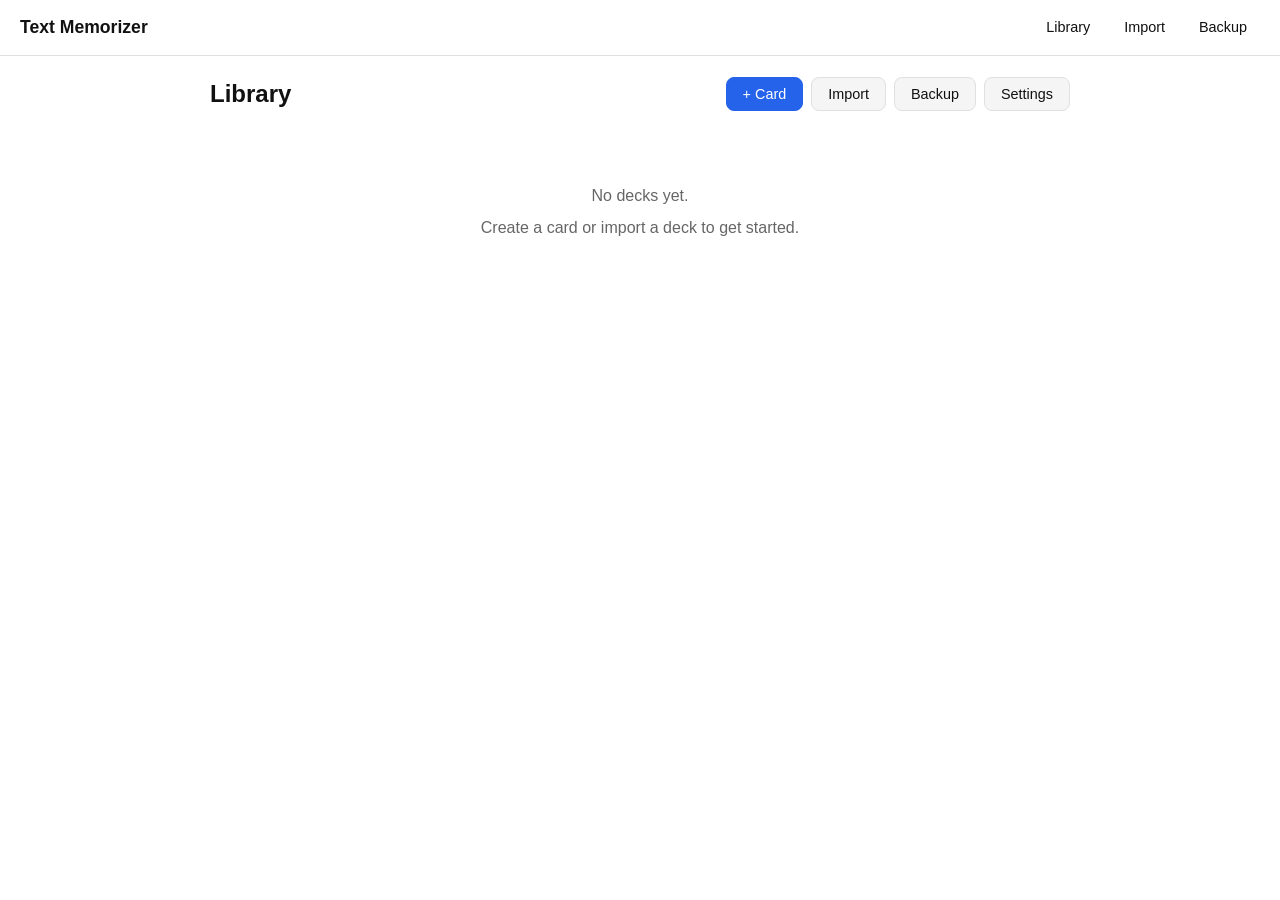
==== index.html @ ed5fac5d "Initial commit — offline flashcard app with spaced repetition" ====
<!DOCTYPE html>
<html lang="en">
<head>
  <meta charset="UTF-8" />
  <meta name="viewport" content="width=device-width, initial-scale=1.0" />
  <title>Text Memorizer</title>
  <link rel="manifest" href="manifest.json" />
  <meta name="theme-color" content="#6366f1" />
  <meta name="mobile-web-app-capable" content="yes" />
  <meta name="apple-mobile-web-app-capable" content="yes" />
  <meta name="apple-mobile-web-app-status-bar-style" content="black-translucent" />
  <meta name="apple-mobile-web-app-title" content="Text Memorizer" />
  <link rel="stylesheet" href="vendor/katex.min.css" />
  <link rel="stylesheet" href="style.css" />
</head>
<body>

<div id="app">
  <!-- Navigation -->
  <nav class="nav-bar">
    <span class="nav-brand">Text Memorizer</span>
    <div class="nav-links">
      <button class="nav-btn" id="nav-library">Library</button>
      <button class="nav-btn" id="nav-import">Import</button>
      <button class="nav-btn" id="nav-export">Backup</button>
    </div>
  </nav>

  <!-- Screens -->
  <main class="main-content">
    <div class="screen screen--active" id="screen-library"></div>
    <div class="screen" id="screen-editor"></div>
    <div class="screen" id="screen-review"></div>
    <div class="screen" id="screen-import"></div>
    <div class="screen" id="screen-export"></div>
    <div class="screen" id="screen-settings"></div>
  </main>

  <!-- Overlays -->
  <div id="modal-container"></div>
  <div id="toast-container"></div>
</div>

<noscript>
  <p style="padding:2rem;font-family:sans-serif">Text Memorizer requires JavaScript to run.</p>
</noscript>

<!-- Vendor libraries -->
<script src="vendor/marked.min.js"></script>
<script src="vendor/purify.min.js"></script>
<script src="vendor/katex.min.js"></script>
<script src="vendor/auto-render.min.js"></script>

<!-- Utils -->
<script src="src/utils/ids.js"></script>
<script src="src/utils/time.js"></script>
<script src="src/utils/hash.js"></script>
<script src="src/utils/text.js"></script>
<script src="src/utils/events.js"></script>
<script src="src/utils/crypto.js"></script>

<!-- DB layer -->
<script src="src/db/schema.js"></script>
<script src="src/db/db.js"></script>
<script src="src/db/repositories.js"></script>

<!-- Cards -->
<script src="src/cards/tokenizer.js"></script>
<script src="src/cards/fingerprints.js"></script>
<script src="src/cards/cards.js"></script>

<!-- Review -->
<script src="src/review/scheduler.js"></script>
<script src="src/review/adaptiveBlinding.js"></script>
<script src="src/review/standardReview.js"></script>
<script src="src/review/textMemoryReview.js"></script>
<script src="src/review/reviewController.js"></script>

<!-- Render -->
<script src="src/render/markdownRenderer.js"></script>
<script src="src/render/standardRenderer.js"></script>
<script src="src/render/textMemoryRenderer.js"></script>
<script src="src/render/progressRenderer.js"></script>

<!-- Import -->
<script src="src/import/detectImportKind.js"></script>
<script src="src/import/cards/parseMarkdownDeck.js"></script>
<script src="src/import/cards/parsePlainTextCard.js"></script>
<script src="src/import/cards/parseJsonCards.js"></script>
<script src="src/import/cards/validateImportedCards.js"></script>
<script src="src/import/cards/saveImportedCards.js"></script>
<script src="src/import/snapshot/parseSnapshot.js"></script>
<script src="src/import/snapshot/validateSnapshot.js"></script>
<script src="src/import/snapshot/previewSnapshot.js"></script>
<script src="src/import/snapshot/restoreSnapshot.js"></script>

<!-- Export -->
<script src="src/export/snapshotExport.js"></script>
<script src="src/export/backupFile.js"></script>
<script src="src/export/snapshotShare.js"></script>

<!-- State -->
<script src="src/state.js"></script>

<!-- UI -->
<script src="src/ui/components.js"></script>
<script src="src/ui/libraryScreen.js"></script>
<script src="src/ui/editorScreen.js"></script>
<script src="src/ui/reviewScreen.js"></script>
<script src="src/ui/importScreen.js"></script>
<script src="src/ui/exportScreen.js"></script>
<script src="src/ui/settingsScreen.js"></script>

<!-- App entry point -->
<script src="src/app.js"></script>

<script>
  if ("serviceWorker" in navigator) {
    navigator.serviceWorker.register("sw.js").catch(console.error);
  }
</script>

</body>
</html>
---- style.css ----
/* ── Reset & base ── */
*, *::before, *::after { box-sizing: border-box; margin: 0; padding: 0; }

:root {
  --bg: #ffffff;
  --bg-secondary: #f5f5f5;
  --bg-card: #ffffff;
  --border: #e0e0e0;
  --text: #111111;
  --text-muted: #666666;
  --primary: #2563eb;
  --primary-hover: #1d4ed8;
  --danger: #dc2626;
  --danger-hover: #b91c1c;
  --success: #16a34a;
  --warning: #d97706;
  --radius: 8px;
  --shadow: 0 1px 3px rgba(0,0,0,.1), 0 1px 2px rgba(0,0,0,.06);
  --font: -apple-system, BlinkMacSystemFont, "Segoe UI", Roboto, sans-serif;
  --font-mono: "SF Mono", "Fira Code", Consolas, monospace;
}

[data-theme="dark"] {
  --bg: #0f172a;
  --bg-secondary: #1e293b;
  --bg-card: #1e293b;
  --border: #334155;
  --text: #f1f5f9;
  --text-muted: #94a3b8;
  --primary: #3b82f6;
  --primary-hover: #2563eb;
}

@media (prefers-color-scheme: dark) {
  :root:not([data-theme="light"]) {
    --bg: #0f172a;
    --bg-secondary: #1e293b;
    --bg-card: #1e293b;
    --border: #334155;
    --text: #f1f5f9;
    --text-muted: #94a3b8;
    --primary: #3b82f6;
    --primary-hover: #2563eb;
  }
}

html, body { height: 100%; font-family: var(--font); background: var(--bg); color: var(--text); font-size: 16px; line-height: 1.5; }

#app { display: flex; flex-direction: column; min-height: 100vh; }

/* ── Nav ── */
.nav-bar {
  display: flex; align-items: center; justify-content: space-between;
  padding: .75rem 1.25rem; border-bottom: 1px solid var(--border);
  background: var(--bg-card); position: sticky; top: 0; z-index: 100;
}
.nav-brand { font-weight: 700; font-size: 1.1rem; }
.nav-links { display: flex; gap: .5rem; }
.nav-btn {
  background: none; border: 1px solid transparent; border-radius: var(--radius);
  padding: .4rem .75rem; cursor: pointer; color: var(--text); font-size: .9rem;
}
.nav-btn:hover { background: var(--bg-secondary); border-color: var(--border); }

/* ── Main content ── */
.main-content { flex: 1; }

/* ── Screens ── */
.screen { display: none; padding: 1.25rem; max-width: 900px; margin: 0 auto; }
.screen--active { display: block; }

/* ── Screen header ── */
.screen-header { display: flex; align-items: center; justify-content: space-between; margin-bottom: 1.5rem; flex-wrap: wrap; gap: .5rem; }
.screen-header h1 { font-size: 1.5rem; font-weight: 700; }
.header-actions { display: flex; gap: .5rem; flex-wrap: wrap; }

/* ── Buttons ── */
.btn {
  display: inline-flex; align-items: center; justify-content: center;
  padding: .5rem 1rem; border-radius: var(--radius); border: 1px solid var(--border);
  cursor: pointer; font-size: .9rem; font-family: var(--font); font-weight: 500;
  background: var(--bg-secondary); color: var(--text); transition: background .15s, border-color .15s;
  white-space: nowrap;
}
.btn:hover { background: var(--border); }
.btn:disabled { opacity: .4; cursor: default; }
.btn--primary { background: var(--primary); color: #fff; border-color: var(--primary); }
.btn--primary:hover { background: var(--primary-hover); border-color: var(--primary-hover); }
.btn--danger { background: var(--danger); color: #fff; border-color: var(--danger); }
.btn--danger:hover { background: var(--danger-hover); border-color: var(--danger-hover); }
.btn--danger-ghost { background: none; color: var(--danger); border-color: transparent; }
.btn--danger-ghost:hover { background: #fee2e2; }
.btn--success { background: var(--success); color: #fff; border-color: var(--success); }
.btn--warning { background: var(--warning); color: #fff; border-color: var(--warning); }
.btn--ghost { background: none; border-color: transparent; }
.btn--ghost:hover { background: var(--bg-secondary); }
.btn--lg { padding: .75rem 1.5rem; font-size: 1rem; }
.btn--sm { padding: .3rem .65rem; font-size: .8rem; }
.btn--glow { box-shadow: 0 0 0 2px rgba(22,163,74,.4); }

/* ── Forms ── */
.form-row { margin-bottom: 1rem; }
.form-label { display: block; font-size: .85rem; font-weight: 500; margin-bottom: .35rem; color: var(--text-muted); }
.form-input, .form-select, .form-textarea {
  width: 100%; padding: .5rem .75rem; border: 1px solid var(--border);
  border-radius: var(--radius); background: var(--bg-card); color: var(--text);
  font-family: var(--font); font-size: .95rem;
}
.form-input:focus, .form-select:focus, .form-textarea:focus { outline: 2px solid var(--primary); outline-offset: 2px; }
.form-textarea { resize: vertical; min-height: 100px; }
.form-textarea--tall { min-height: 200px; }
.form-input--sm { max-width: 120px; }

/* ── Editor form ── */
.editor-form { max-width: 680px; }
.md-preview { border: 1px solid var(--border); border-radius: var(--radius); padding: .75rem; min-height: 2rem; background: var(--bg-secondary); }
.token-preview { border: 1px solid var(--border); border-radius: var(--radius); padding: .75rem; min-height: 2rem; line-height: 2; background: var(--bg-secondary); }

/* ── Deck sections in library ── */
.deck-section { margin-bottom: 2rem; border: 1px solid var(--border); border-radius: var(--radius); overflow: hidden; }
.deck-header {
  display: flex; align-items: center; justify-content: space-between;
  padding: .75rem 1rem; background: var(--bg-secondary); flex-wrap: wrap; gap: .5rem;
}
.deck-info { display: flex; align-items: center; gap: .75rem; flex-wrap: wrap; }
.deck-name { font-size: 1.1rem; font-weight: 600; }
.deck-count { font-size: .85rem; color: var(--text-muted); }
.deck-due-badge {
  background: var(--primary); color: #fff; font-size: .75rem; font-weight: 600;
  padding: .15rem .5rem; border-radius: 100px;
}

/* ── Card rows ── */
.card-list { padding: .5rem 0; }
.card-row {
  display: flex; align-items: center; gap: .75rem; padding: .6rem 1rem;
  border-top: 1px solid var(--border); flex-wrap: wrap;
}
.card-row:first-child { border-top: none; }
.card-row-title { flex: 1; min-width: 120px; font-size: .95rem; font-weight: 500; }
.card-row-type { font-size: .8rem; color: var(--text-muted); min-width: 60px; }

/* ── Due chips ── */
.due-chip { font-size: .75rem; font-weight: 600; padding: .15rem .5rem; border-radius: 100px; }
.due-chip--new { background: #dbeafe; color: #1e40af; }
.due-chip--due { background: #dcfce7; color: #166534; }
.due-chip--later { background: var(--bg-secondary); color: var(--text-muted); }

/* ── Mastery bar ── */
.mastery-bar { width: 60px; height: 6px; background: var(--border); border-radius: 100px; overflow: hidden; }
.mastery-fill { height: 100%; background: var(--primary); border-radius: 100px; transition: width .3s; }

/* ── Filter bar ── */
.filter-bar { display: flex; gap: .5rem; margin-bottom: 1rem; flex-wrap: wrap; }
.filter-select { padding: .35rem .5rem; border: 1px solid var(--border); border-radius: var(--radius); background: var(--bg-secondary); color: var(--text); font-size: .85rem; }

/* ── Empty state ── */
.empty-state { text-align: center; padding: 3rem 1rem; color: var(--text-muted); }
.empty-state p { margin-bottom: .5rem; }

/* ── Review screen ── */
.review-header { display: flex; align-items: center; justify-content: space-between; margin-bottom: 1rem; }
.review-progress { font-size: .85rem; color: var(--text-muted); }

.card-area {
  background: var(--bg-card); border: 1px solid var(--border);
  border-radius: var(--radius); padding: 1.5rem; min-height: 150px;
  margin-bottom: 1.5rem; box-shadow: var(--shadow);
}
.card-face { }
.card-divider { border-top: 2px dashed var(--border); margin: 1rem 0; }

.review-controls--sticky {
  position: sticky; bottom: 0;
  background: var(--bg); border-top: 1px solid var(--border);
  padding: 1rem 0; margin: 0 -1.25rem; padding-left: 1.25rem; padding-right: 1.25rem;
}

.rating-row { display: flex; gap: .5rem; flex-wrap: wrap; }
.rating-row .btn { flex: 1; min-width: 80px; }

.review-hint { font-size: .9rem; color: var(--text-muted); margin-bottom: .75rem; }
.review-hint--small { font-size: .8rem; }

.blinding-actions { }
.blinding-btn-row { display: flex; gap: .5rem; flex-wrap: wrap; }
.blinding-btn-row .btn { flex: 1; min-width: 80px; }

.session-complete { text-align: center; padding: 3rem 1rem; }
.session-complete h2 { font-size: 1.75rem; margin-bottom: 1rem; }
.session-complete p { color: var(--text-muted); margin-bottom: 1.5rem; }

/* ── Text memory tokens ── */
.text-memory-body { font-size: 1.15rem; line-height: 2.2; word-spacing: .1em; }

.token-word {
  display: inline-block; cursor: default; border-radius: 3px;
  padding: 0 1px; transition: background .1s;
}
.token-word.clickable { cursor: pointer; }
.token-word.clickable:hover { background: rgba(37,99,235,.12); }
.token-word.mode-customizable { cursor: pointer; }
.token-word.mode-customizable:hover { background: rgba(217, 119, 6, .15); }

.mode-full { color: var(--text); }
.mode-letter { color: var(--primary); font-weight: 600; }
.mode-blind { color: var(--text-muted); letter-spacing: .1em; }
.mode-locked { color: var(--text); opacity: .7; }
.mode-temp-revealed { background: rgba(22,163,74,.1); border-bottom: 2px solid var(--success); }

.token-punct { color: var(--text); }

/* ── Markdown body ── */
.markdown-body h1, .markdown-body h2, .markdown-body h3 { margin-top: .75rem; margin-bottom: .4rem; }
.markdown-body p { margin-bottom: .75rem; }
.markdown-body ul, .markdown-body ol { padding-left: 1.5rem; margin-bottom: .75rem; }
.markdown-body code { background: var(--bg-secondary); padding: .1em .3em; border-radius: 3px; font-family: var(--font-mono); font-size: .9em; }
.markdown-body pre { background: var(--bg-secondary); padding: .75rem; border-radius: var(--radius); overflow-x: auto; margin-bottom: .75rem; }
.markdown-body pre code { background: none; padding: 0; }
.markdown-body table { border-collapse: collapse; width: 100%; margin-bottom: .75rem; }
.markdown-body th, .markdown-body td { border: 1px solid var(--border); padding: .4rem .75rem; text-align: left; }
.markdown-body th { background: var(--bg-secondary); }

/* ── Import / Export screens ── */
.import-body, .export-body { display: flex; flex-direction: column; gap: 1.5rem; }
.import-section, .export-section {
  border: 1px solid var(--border); border-radius: var(--radius); padding: 1.25rem;
}
.import-section--warning { border-color: var(--warning); }
.import-hint { font-size: .9rem; color: var(--text-muted); margin-bottom: .75rem; }
.import-warning { font-size: .9rem; color: var(--warning); margin-bottom: .75rem; }
.export-warning { font-size: .9rem; color: var(--warning); margin-bottom: .75rem; }
.export-hint { font-size: .9rem; color: var(--text-muted); margin-bottom: .75rem; }
.sync-meta { font-size: .85rem; color: var(--text-muted); margin-bottom: .75rem; }

.import-preview { display: flex; flex-direction: column; gap: .5rem; }
.preview-row { display: flex; justify-content: space-between; align-items: center; padding: .35rem 0; border-bottom: 1px solid var(--border); }
.preview-label { font-weight: 500; }
.preview-value { font-weight: 600; color: var(--primary); }
.preview-warning { color: var(--warning); margin-top: .75rem; font-size: .9rem; }
.preview-errors { margin-top: .75rem; }
.preview-error-title { color: var(--warning); font-weight: 600; margin-bottom: .35rem; }
.preview-error-item { font-size: .85rem; color: var(--text-muted); margin-bottom: .2rem; }

.export-guide { background: var(--bg-secondary); border-radius: var(--radius); padding: 1rem; }
.export-guide ol { padding-left: 1.5rem; margin-top: .5rem; }
.export-guide li { margin-bottom: .35rem; }

/* ── Settings form ── */
.settings-form { max-width: 400px; }

/* ── Modals ── */
.modal-overlay {
  position: fixed; inset: 0; background: rgba(0,0,0,.5);
  display: flex; align-items: center; justify-content: center; z-index: 1000;
  padding: 1rem;
}
.modal-dialog {
  background: var(--bg-card); border-radius: var(--radius); padding: 1.5rem;
  max-width: 480px; width: 100%; box-shadow: 0 20px 40px rgba(0,0,0,.2);
}
.modal-title { font-size: 1.15rem; font-weight: 700; margin-bottom: 1rem; }
.modal-body { margin-bottom: 1.25rem; }
.modal-footer { display: flex; gap: .5rem; justify-content: flex-end; flex-wrap: wrap; }

/* ── Toasts ── */
#toast-container { position: fixed; bottom: 1rem; right: 1rem; z-index: 2000; display: flex; flex-direction: column; gap: .5rem; }
.toast {
  padding: .65rem 1rem; border-radius: var(--radius); font-size: .9rem; color: #fff;
  background: #1e293b; box-shadow: var(--shadow); max-width: 300px;
  animation: toast-in .2s ease-out;
}
.toast--success { background: var(--success); }
.toast--error { background: var(--danger); }
.toast--info { background: var(--primary); }
@keyframes toast-in { from { opacity: 0; transform: translateY(8px); } to { opacity: 1; transform: none; } }

/* ── Mobile adjustments ── */
@media (max-width: 600px) {
  .screen { padding: .75rem; }
  .rating-row { gap: .35rem; }
  .rating-row .btn { font-size: .8rem; padding: .5rem .4rem; }
  .card-row { gap: .4rem; }
  .card-row-type { display: none; }
  .blinding-btn-row .btn { font-size: .8rem; }
}
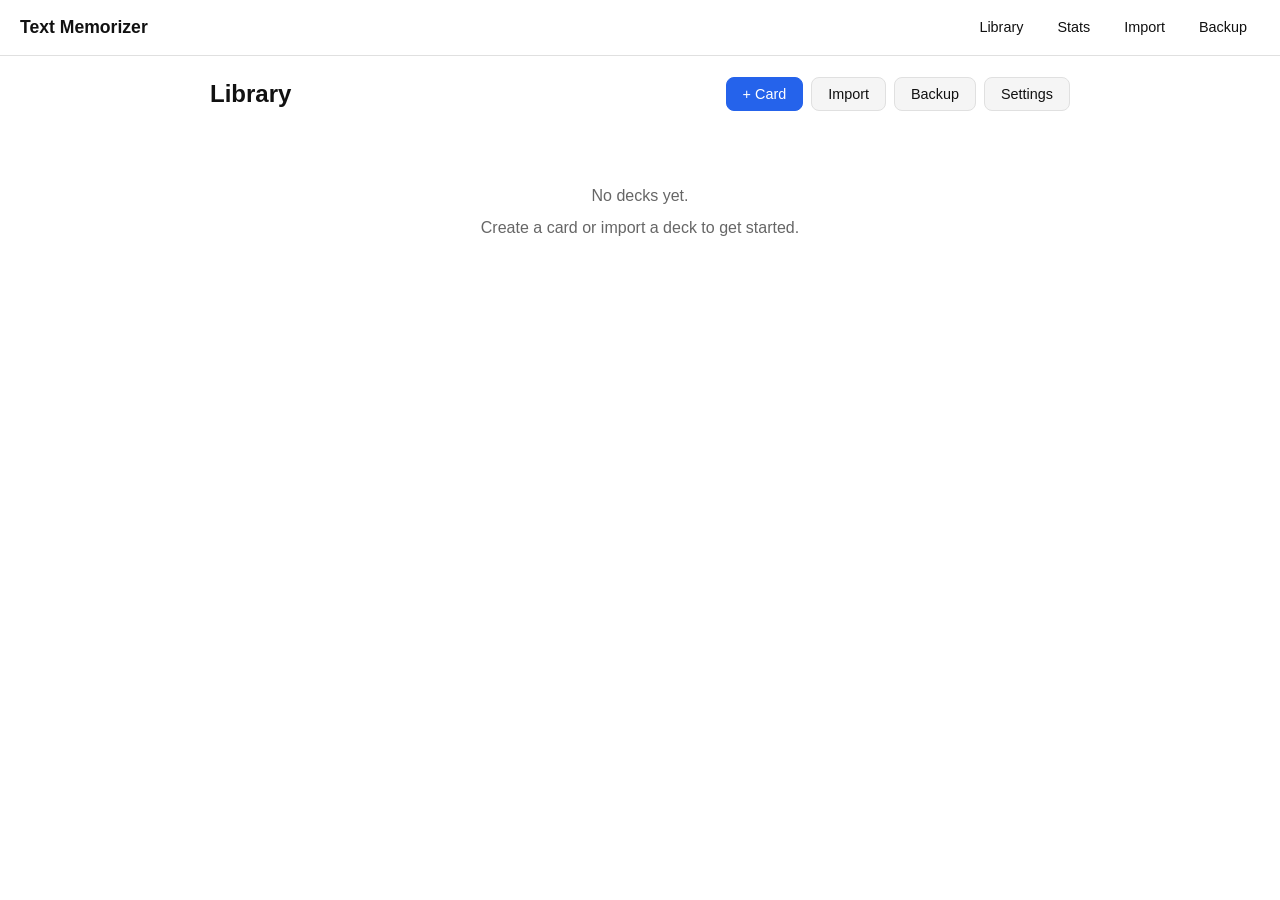
==== commit fc8decec: "Add Stats dashboard and track real review time Stats screen aggregates reviews/sessions/cards into K" ====
--- a/index.html
+++ b/index.html
@@ -21,6 +21,7 @@
     <span class="nav-brand">Text Memorizer</span>
     <div class="nav-links">
       <button class="nav-btn" id="nav-library">Library</button>
+      <button class="nav-btn" id="nav-stats">Stats</button>
       <button class="nav-btn" id="nav-import">Import</button>
       <button class="nav-btn" id="nav-export">Backup</button>
     </div>
@@ -34,6 +35,7 @@
     <div class="screen" id="screen-import"></div>
     <div class="screen" id="screen-export"></div>
     <div class="screen" id="screen-settings"></div>
+    <div class="screen" id="screen-stats"></div>
   </main>
 
   <!-- Overlays -->
@@ -110,6 +112,7 @@
 <script src="src/ui/importScreen.js"></script>
 <script src="src/ui/exportScreen.js"></script>
 <script src="src/ui/settingsScreen.js"></script>
+<script src="src/ui/statsScreen.js"></script>
 
 <!-- App entry point -->
 <script src="src/app.js"></script>
--- a/style.css
+++ b/style.css
@@ -116,6 +116,19 @@
 .md-preview { border: 1px solid var(--border); border-radius: var(--radius); padding: .75rem; min-height: 2rem; background: var(--bg-secondary); }
 .token-preview { border: 1px solid var(--border); border-radius: var(--radius); padding: .75rem; min-height: 2rem; line-height: 2; background: var(--bg-secondary); }
 
+.sides-wrap { display: flex; flex-direction: column; gap: 1rem; margin-bottom: 1rem; }
+.side-box { border: 1px solid var(--border); border-radius: var(--radius); padding: .75rem; background: var(--bg-card); }
+.side-label-row { display: flex; justify-content: space-between; align-items: center; margin-bottom: .5rem; gap: .5rem; flex-wrap: wrap; }
+.side-actions { display: flex; gap: .25rem; flex-wrap: wrap; }
+.side-editor-row { display: flex; flex-direction: column; gap: .5rem; margin-bottom: .75rem; align-items: stretch; }
+.side-editor-row .btn { align-self: flex-start; }
+.form-label--small { font-size: .75rem; }
+.form-textarea.drop-target { outline: 2px dashed var(--primary); outline-offset: -4px; }
+.md-image { max-width: 100%; height: auto; border-radius: 4px; display: block; margin: .5rem 0; }
+.markdown-body img { max-width: 100%; height: auto; }
+
+.card-side-label { font-size: .75rem; color: var(--text-muted); margin-bottom: .35rem; text-transform: uppercase; letter-spacing: .05em; }
+
 /* ── Deck sections in library ── */
 .deck-section { margin-bottom: 2rem; border: 1px solid var(--border); border-radius: var(--radius); overflow: hidden; }
 .deck-header {
@@ -151,8 +164,26 @@
 .mastery-fill { height: 100%; background: var(--primary); border-radius: 100px; transition: width .3s; }
 
 /* ── Filter bar ── */
-.filter-bar { display: flex; gap: .5rem; margin-bottom: 1rem; flex-wrap: wrap; }
+.filter-bar { display: flex; gap: .5rem; margin-bottom: 1rem; flex-wrap: wrap; align-items: center; }
 .filter-select { padding: .35rem .5rem; border: 1px solid var(--border); border-radius: var(--radius); background: var(--bg-secondary); color: var(--text); font-size: .85rem; }
+.search-input {
+  flex: 1; min-width: 160px;
+  padding: .35rem .6rem; border: 1px solid var(--border); border-radius: var(--radius);
+  background: var(--bg-card); color: var(--text); font-size: .85rem; font-family: var(--font);
+}
+.search-input:focus { outline: 2px solid var(--primary); outline-offset: 2px; }
+
+.tag-chip {
+  background: var(--bg-secondary); color: var(--text);
+  border: 1px solid var(--border); border-radius: 100px;
+  padding: .2rem .7rem; font-size: .8rem; font-family: var(--font);
+  cursor: pointer; transition: background .15s, border-color .15s, color .15s;
+}
+.tag-chip:hover { background: var(--border); }
+.tag-chip--active { background: var(--primary); border-color: var(--primary); color: #fff; }
+.tag-chip--active:hover { background: var(--primary-hover); border-color: var(--primary-hover); }
+
+.empty-filter-state { text-align: center; padding: 1.5rem 1rem; color: var(--text-muted); font-size: .9rem; }
 
 /* ── Empty state ── */
 .empty-state { text-align: center; padding: 3rem 1rem; color: var(--text-muted); }
@@ -275,6 +306,37 @@
 .toast--info { background: var(--primary); }
 @keyframes toast-in { from { opacity: 0; transform: translateY(8px); } to { opacity: 1; transform: none; } }
 
+/* ── Stats ── */
+.stats-grid { display: grid; grid-template-columns: 1fr; gap: 1rem; }
+@media (min-width: 720px) {
+  .stats-grid { grid-template-columns: 1fr 1fr; }
+  .stats-kpis, .stats-panel--wide { grid-column: 1 / -1; }
+}
+.stats-kpis {
+  display: grid; grid-template-columns: repeat(auto-fit, minmax(140px, 1fr));
+  gap: .75rem;
+}
+.stats-kpi {
+  border: 1px solid var(--border); border-radius: var(--radius);
+  background: var(--bg-card); padding: 1rem; text-align: center;
+}
+.stats-kpi-value { font-size: 1.5rem; font-weight: 700; color: var(--primary); }
+.stats-kpi-label { font-size: .8rem; color: var(--text-muted); margin-top: .25rem; }
+
+.stats-panel {
+  border: 1px solid var(--border); border-radius: var(--radius);
+  background: var(--bg-card); padding: 1rem;
+}
+.stats-panel-title { font-size: .95rem; font-weight: 600; margin-bottom: .75rem; }
+.stats-loading { color: var(--text-muted); text-align: center; padding: 2rem; }
+.stats-fact { color: var(--text-muted); font-size: .9rem; }
+
+.stats-chart { width: 100%; height: auto; display: block; }
+.stats-axis { stroke: var(--border); stroke-width: 1; }
+.stats-axis-label { fill: var(--text-muted); font-size: 10px; font-family: var(--font); }
+.stats-bar { fill: var(--primary); }
+.stats-bar:hover { fill: var(--primary-hover); }
+
 /* ── Mobile adjustments ── */
 @media (max-width: 600px) {
   .screen { padding: .75rem; }
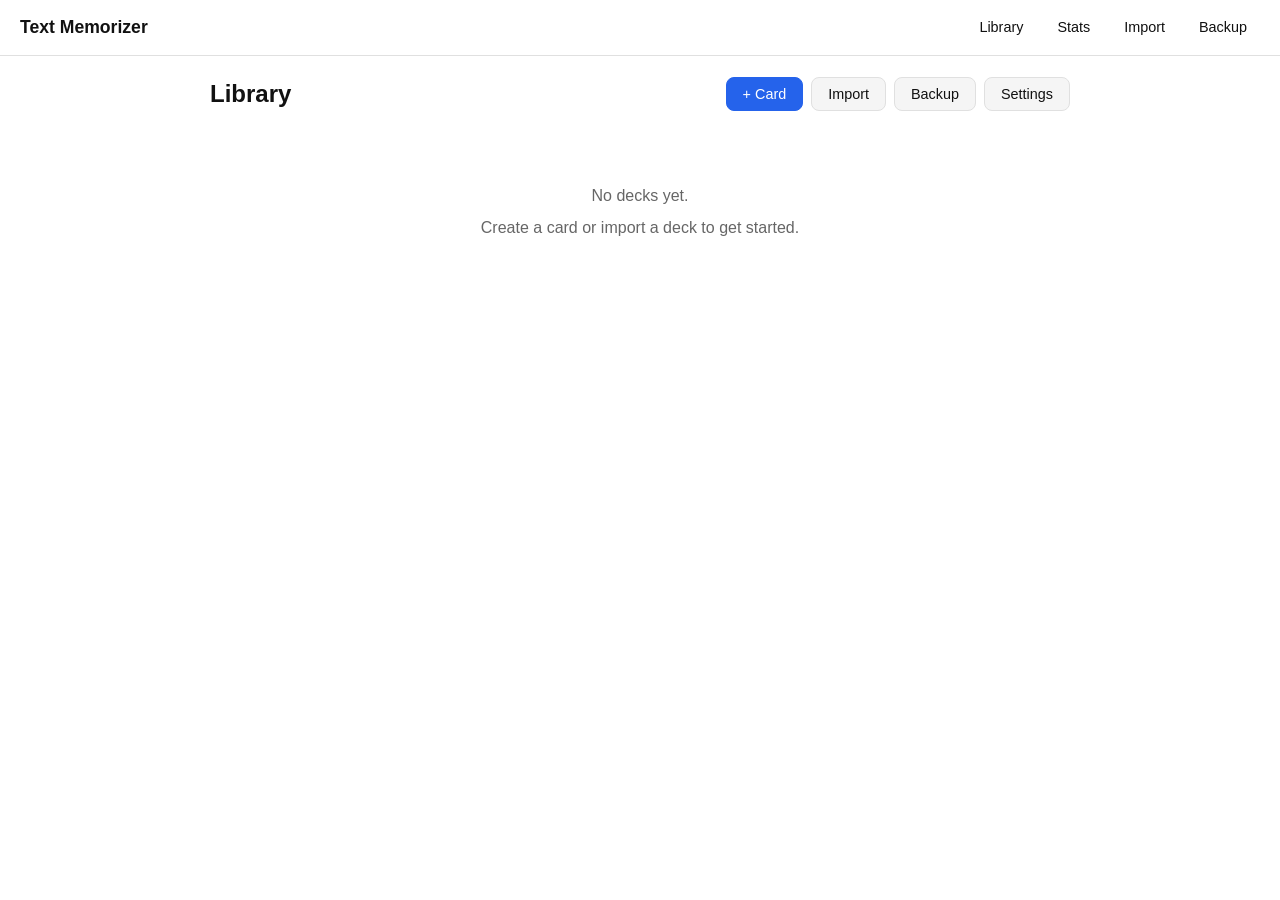
==== commit 2fcd32ee: "Fix bug batch and ship sync folder, changelog modal, stats filter Bug fixes: - Bump SW cache to flas" ====
--- a/index.html
+++ b/index.html
@@ -60,14 +60,19 @@
 <script src="src/utils/text.js"></script>
 <script src="src/utils/events.js"></script>
 <script src="src/utils/crypto.js"></script>
+<script src="src/utils/audio.js"></script>
 
 <!-- DB layer -->
 <script src="src/db/schema.js"></script>
 <script src="src/db/db.js"></script>
 <script src="src/db/repositories.js"></script>
 
+<!-- Folder sync (depends on DB helpers) -->
+<script src="src/utils/folderSync.js"></script>
+
 <!-- Cards -->
 <script src="src/cards/tokenizer.js"></script>
+<script src="src/cards/clozeParser.js"></script>
 <script src="src/cards/fingerprints.js"></script>
 <script src="src/cards/cards.js"></script>
 
@@ -76,12 +81,14 @@
 <script src="src/review/adaptiveBlinding.js"></script>
 <script src="src/review/standardReview.js"></script>
 <script src="src/review/textMemoryReview.js"></script>
+<script src="src/review/clozeReview.js"></script>
 <script src="src/review/reviewController.js"></script>
 
 <!-- Render -->
 <script src="src/render/markdownRenderer.js"></script>
 <script src="src/render/standardRenderer.js"></script>
 <script src="src/render/textMemoryRenderer.js"></script>
+<script src="src/render/clozeRenderer.js"></script>
 <script src="src/render/progressRenderer.js"></script>
 
 <!-- Import -->
@@ -113,6 +120,7 @@
 <script src="src/ui/exportScreen.js"></script>
 <script src="src/ui/settingsScreen.js"></script>
 <script src="src/ui/statsScreen.js"></script>
+<script src="src/ui/changelogModal.js"></script>
 
 <!-- App entry point -->
 <script src="src/app.js"></script>
--- a/style.css
+++ b/style.css
@@ -126,6 +126,13 @@
 .form-textarea.drop-target { outline: 2px dashed var(--primary); outline-offset: -4px; }
 .md-image { max-width: 100%; height: auto; border-radius: 4px; display: block; margin: .5rem 0; }
 .markdown-body img { max-width: 100%; height: auto; }
+.markdown-body audio { max-width: 100%; margin: .5rem 0; }
+
+.media-btn-row { display: flex; gap: .35rem; flex-wrap: wrap; }
+
+.recorder-body { display: flex; flex-direction: column; align-items: center; gap: .75rem; padding: .5rem 0; }
+.recorder-status { color: var(--text-muted); font-size: .9rem; }
+.recorder-timer { font-family: var(--font-mono); font-size: 2rem; font-weight: 700; color: var(--primary); }
 
 .card-side-label { font-size: .75rem; color: var(--text-muted); margin-bottom: .35rem; text-transform: uppercase; letter-spacing: .05em; }
 
@@ -220,6 +227,23 @@
 .session-complete { text-align: center; padding: 3rem 1rem; }
 .session-complete h2 { font-size: 1.75rem; margin-bottom: 1rem; }
 .session-complete p { color: var(--text-muted); margin-bottom: 1.5rem; }
+
+/* ── Cloze ── */
+.cloze-face { font-size: 1.1rem; line-height: 1.7; }
+.cloze-active {
+  background: rgba(99, 102, 241, .18);
+  border-radius: 3px;
+  padding: 0 .25rem;
+  font-weight: 600;
+}
+.cloze-groups-panel {
+  border: 1px solid var(--border); border-radius: var(--radius);
+  padding: .75rem; background: var(--bg-secondary);
+}
+.cloze-groups-empty { color: var(--text-muted); font-style: italic; }
+.cloze-groups-count { font-size: .9rem; color: var(--text-muted); margin-bottom: .5rem; }
+.cloze-groups-list { margin: 0; padding-left: 1.25rem; }
+.cloze-groups-list li { margin-bottom: .25rem; }
 
 /* ── Text memory tokens ── */
 .text-memory-body { font-size: 1.15rem; line-height: 2.2; word-spacing: .1em; }
@@ -337,6 +361,57 @@
 .stats-bar { fill: var(--primary); }
 .stats-bar:hover { fill: var(--primary-hover); }
 
+.stats-filter-bar { margin-bottom: 1rem; }
+.stats-segmented {
+  display: inline-flex; gap: 0; border: 1px solid var(--border);
+  border-radius: var(--radius); overflow: hidden; background: var(--bg-card);
+}
+.stats-segmented-btn {
+  padding: .4rem .8rem; border: none; background: transparent;
+  color: var(--text); font-size: .875rem; cursor: pointer;
+  border-right: 1px solid var(--border);
+}
+.stats-segmented-btn:last-child { border-right: none; }
+.stats-segmented-btn:hover { background: var(--bg-hover, rgba(0,0,0,.04)); }
+.stats-segmented-btn--active {
+  background: var(--primary); color: white;
+}
+.stats-segmented-btn--active:hover { background: var(--primary-hover); }
+
+/* ── Changelog ── */
+.changelog-body { max-height: 60vh; overflow-y: auto; }
+.changelog-entry { margin-bottom: 1.25rem; }
+.changelog-entry:last-child { margin-bottom: 0; }
+.changelog-version {
+  display: flex; align-items: baseline; gap: .5rem;
+  margin-bottom: .25rem; font-size: 1rem;
+}
+.changelog-date { color: var(--text-muted); font-size: .85rem; }
+.changelog-list {
+  margin: 0; padding-left: 1.25rem; line-height: 1.5; font-size: .9rem;
+}
+.changelog-list li { margin: .15rem 0; }
+
+/* ── Import hint extras ── */
+.import-hint--small {
+  font-size: .8rem; color: var(--text-muted); margin-top: -.25rem;
+}
+
+/* ── Folder sync ── */
+.btn-row { display: flex; gap: .5rem; flex-wrap: wrap; }
+.sync-meta-status { font-style: italic; }
+.folder-snapshot-list {
+  border: 1px solid var(--border); border-radius: var(--radius);
+  background: var(--bg-card); padding: .5rem; max-height: 220px; overflow-y: auto;
+}
+.folder-snapshot-row {
+  display: flex; justify-content: space-between; align-items: center;
+  padding: .35rem .25rem; border-bottom: 1px solid var(--border);
+  gap: .5rem; font-size: .875rem;
+}
+.folder-snapshot-row:last-child { border-bottom: none; }
+.folder-snapshot-meta { color: var(--text-muted); font-size: .8rem; }
+
 /* ── Mobile adjustments ── */
 @media (max-width: 600px) {
   .screen { padding: .75rem; }
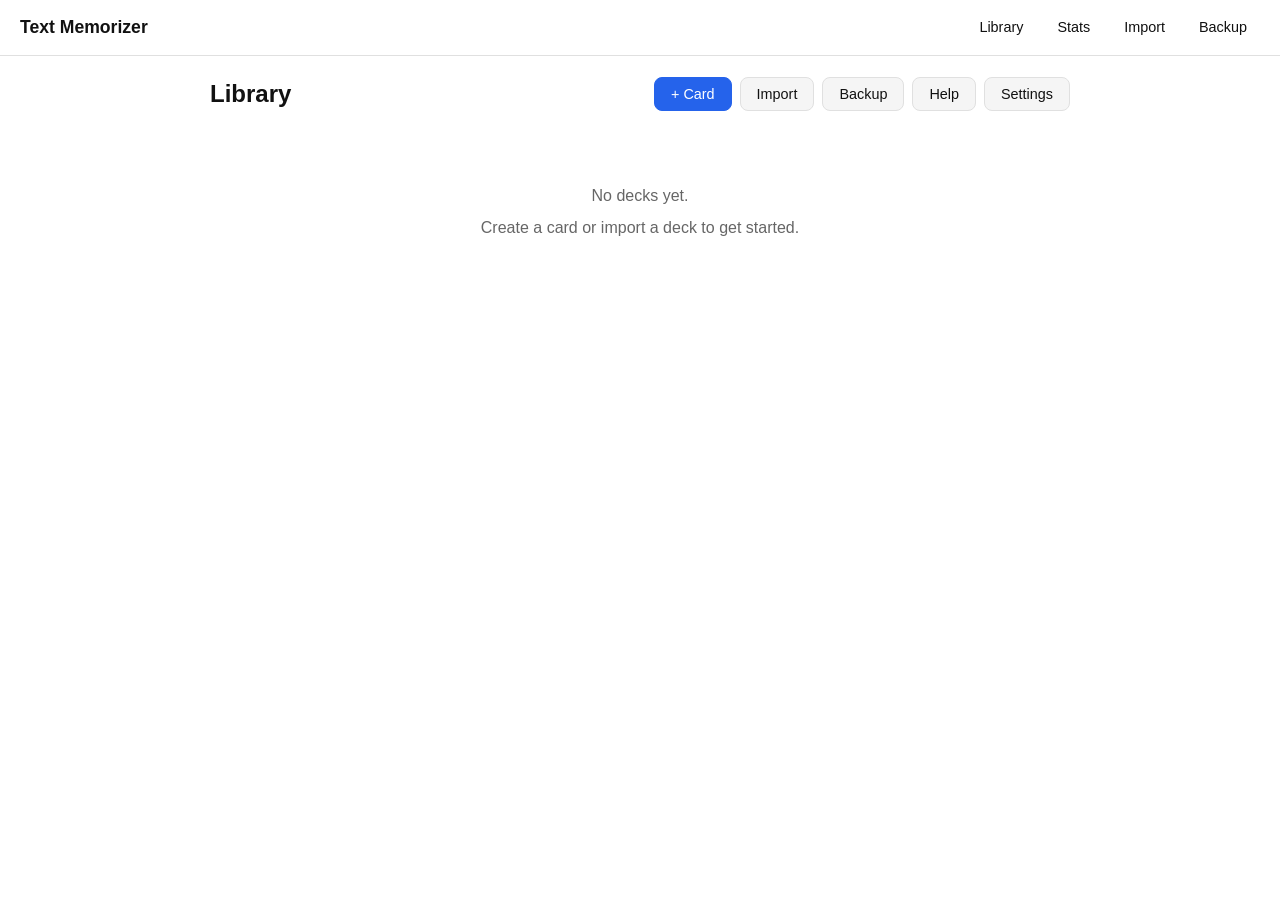
==== commit 90eec831: "Add in-app help with Help screen and contextual ? buttons Adds a dedicated Help screen reachable fro" ====
--- a/index.html
+++ b/index.html
@@ -5,6 +5,8 @@
   <meta name="viewport" content="width=device-width, initial-scale=1.0" />
   <title>Text Memorizer</title>
   <link rel="manifest" href="manifest.json" />
+  <link rel="icon" href="icons/icon-192.png" type="image/png" />
+  <link rel="apple-touch-icon" href="icons/icon-192.png" />
   <meta name="theme-color" content="#6366f1" />
   <meta name="mobile-web-app-capable" content="yes" />
   <meta name="apple-mobile-web-app-capable" content="yes" />
@@ -36,6 +38,7 @@
     <div class="screen" id="screen-export"></div>
     <div class="screen" id="screen-settings"></div>
     <div class="screen" id="screen-stats"></div>
+    <div class="screen" id="screen-help"></div>
   </main>
 
   <!-- Overlays -->
@@ -121,6 +124,12 @@
 <script src="src/ui/settingsScreen.js"></script>
 <script src="src/ui/statsScreen.js"></script>
 <script src="src/ui/changelogModal.js"></script>
+<script src="src/ui/installHint.js"></script>
+
+<!-- Help -->
+<script src="src/help/topics.js"></script>
+<script src="src/ui/helpScreen.js"></script>
+<script src="src/ui/helpButton.js"></script>
 
 <!-- App entry point -->
 <script src="src/app.js"></script>
--- a/style.css
+++ b/style.css
@@ -330,6 +330,27 @@
 .toast--info { background: var(--primary); }
 @keyframes toast-in { from { opacity: 0; transform: translateY(8px); } to { opacity: 1; transform: none; } }
 
+/* ── Install hint banner ── */
+.install-hint {
+  position: fixed; left: 1rem; right: 1rem; bottom: 1rem; z-index: 1500;
+  display: flex; align-items: center; gap: .75rem;
+  padding: .75rem 1rem; border-radius: var(--radius);
+  background: var(--bg-card); border: 1px solid var(--border);
+  box-shadow: 0 8px 24px rgba(0,0,0,.18);
+  font-size: .9rem; color: var(--text);
+  animation: toast-in .2s ease-out;
+  max-width: 520px; margin: 0 auto;
+}
+.install-hint--leaving { opacity: 0; transition: opacity .2s ease-out; }
+.install-hint__body { flex: 1; line-height: 1.35; }
+.install-hint__buttons { display: flex; align-items: center; gap: .5rem; }
+.install-hint__action { padding: .4rem .8rem; font-size: .85rem; }
+.install-hint__close {
+  background: none; border: none; color: var(--text-muted);
+  font-size: 1.4rem; line-height: 1; cursor: pointer; padding: 0 .25rem;
+}
+.install-hint__close:hover { color: var(--text); }
+
 /* ── Stats ── */
 .stats-grid { display: grid; grid-template-columns: 1fr; gap: 1rem; }
 @media (min-width: 720px) {
@@ -411,6 +432,109 @@
 }
 .folder-snapshot-row:last-child { border-bottom: none; }
 .folder-snapshot-meta { color: var(--text-muted); font-size: .8rem; }
+
+/* ── Help screen ── */
+.help-layout {
+  display: grid;
+  grid-template-columns: 220px 1fr;
+  gap: 1.5rem;
+  align-items: start;
+}
+.help-toc {
+  position: sticky;
+  top: 4rem;
+  max-height: calc(100vh - 5rem);
+  overflow-y: auto;
+  padding-right: .5rem;
+  border-right: 1px solid var(--border);
+  font-size: .9rem;
+}
+.help-toc-group {
+  font-weight: 700;
+  color: var(--text-muted);
+  text-transform: uppercase;
+  font-size: .7rem;
+  letter-spacing: .05em;
+  margin: .85rem 0 .25rem;
+}
+.help-toc-group:first-child { margin-top: 0; }
+.help-toc-list { list-style: none; padding: 0; margin: 0; }
+.help-toc-link {
+  display: block;
+  padding: .25rem .5rem;
+  border-radius: var(--radius);
+  color: var(--text);
+  text-decoration: none;
+  line-height: 1.3;
+}
+.help-toc-link:hover { background: var(--bg-secondary); }
+.help-toc-link--active {
+  background: var(--primary);
+  color: #fff;
+}
+.help-content { min-width: 0; }
+.help-topic {
+  padding-bottom: 1.5rem;
+  margin-bottom: 1.5rem;
+  border-bottom: 1px solid var(--border);
+}
+.help-topic:last-child { border-bottom: none; margin-bottom: 0; }
+.help-topic .markdown-body h1 { margin-bottom: .5rem; }
+.help-topic .markdown-body h2,
+.help-topic .markdown-body h3 { margin-top: 1rem; margin-bottom: .35rem; }
+.help-topic .markdown-body p,
+.help-topic .markdown-body ul,
+.help-topic .markdown-body ol,
+.help-topic .markdown-body table { margin-bottom: .65rem; }
+.help-topic .markdown-body table {
+  border-collapse: collapse;
+  width: 100%;
+  font-size: .9rem;
+}
+.help-topic .markdown-body th,
+.help-topic .markdown-body td {
+  border: 1px solid var(--border);
+  padding: .35rem .6rem;
+  text-align: left;
+  vertical-align: top;
+}
+.help-topic .markdown-body th { background: var(--bg-secondary); }
+.help-topic .markdown-body code {
+  background: var(--bg-secondary);
+  padding: .1rem .3rem;
+  border-radius: 4px;
+  font-family: var(--font-mono);
+  font-size: .85em;
+}
+.help-topic .markdown-body pre {
+  background: var(--bg-secondary);
+  border: 1px solid var(--border);
+  border-radius: var(--radius);
+  padding: .65rem .85rem;
+  overflow-x: auto;
+  margin-bottom: .65rem;
+}
+.help-topic .markdown-body pre code {
+  background: none;
+  padding: 0;
+}
+
+/* ── Help button (contextual ?) ── */
+.help-button {
+  width: 28px;
+  height: 28px;
+  padding: 0;
+  font-weight: 700;
+  font-size: .95rem;
+  border-radius: 50%;
+  line-height: 1;
+}
+.form-select-with-help {
+  display: flex;
+  align-items: center;
+  gap: .5rem;
+}
+.form-select-with-help .form-select { flex: 1; }
 
 /* ── Mobile adjustments ── */
 @media (max-width: 600px) {
@@ -421,3 +545,19 @@
   .card-row-type { display: none; }
   .blinding-btn-row .btn { font-size: .8rem; }
 }
+
+@media (max-width: 640px) {
+  .help-layout {
+    grid-template-columns: 1fr;
+    gap: 1rem;
+  }
+  .help-toc {
+    position: static;
+    max-height: none;
+    overflow-y: visible;
+    padding-right: 0;
+    padding-bottom: .75rem;
+    border-right: none;
+    border-bottom: 1px solid var(--border);
+  }
+}
